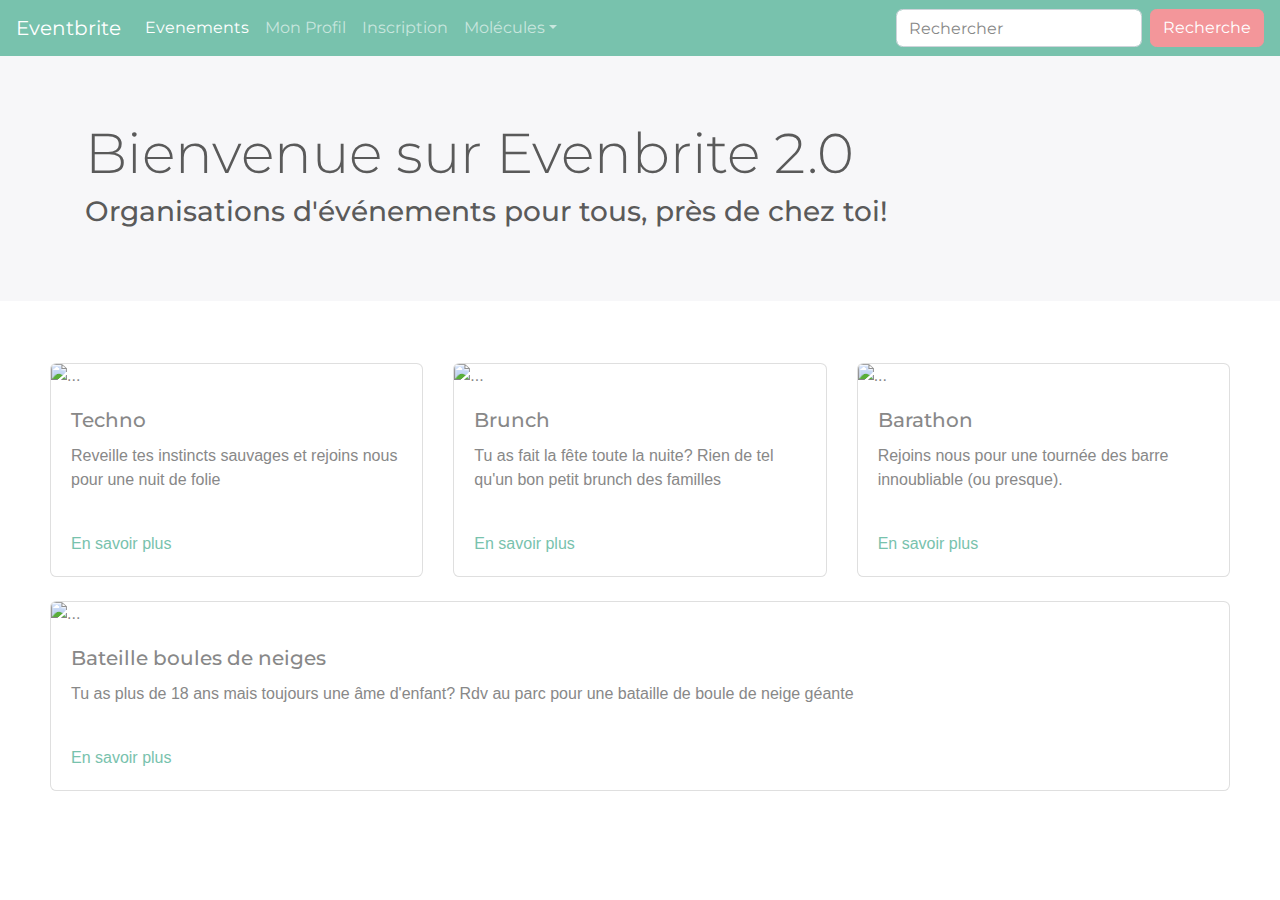
==== index.html @ ebf623cb "first commit" ====
<!DOCTYPE html>
<html lang="en">

<head>
  <meta charset="utf-8">
  <meta name="viewport" content="width=device-width, initial-scale=1.0">
  <!-- Link to the style.css file -->
  <link rel="stylesheet" href="style.css">
  <!-- Fonts links -->
  <link href="https://fonts.googleapis.com/css?family=Playfair+Display|Work+Sans&display=swap" rel="stylesheet">
  <!-- Javascript links -->
  <script src="https://code.jquery.com/jquery-3.3.1.slim.min.js" integrity="sha384-q8i/X+965DzO0rT7abK41JStQIAqVgRVzpbzo5smXKp4YfRvH+8abtTE1Pi6jizo" crossorigin="anonymous"></script>
  <script src="https://cdnjs.cloudflare.com/ajax/libs/popper.js/1.14.7/umd/popper.min.js" integrity="sha384-UO2eT0CpHqdSJQ6hJty5KVphtPhzWj9WO1clHTMGa3JDZwrnQq4sF86dIHNDz0W1" crossorigin="anonymous"></script>
  <script src="https://stackpath.bootstrapcdn.com/bootstrap/4.3.1/js/bootstrap.min.js" integrity="sha384-JjSmVgyd0p3pXB1rRibZUAYoIIy6OrQ6VrjIEaFf/nJGzIxFDsf4x0xIM+B07jRM" crossorigin="anonymous"></script>
  <!-- Bootstrap CSS
  <link rel="stylesheet" href="https://maxcdn.bootstrapcdn.com/bootstrap/4.0.0/css/bootstrap.min.css" integrity="sha384-Gn5384xqQ1aoWXA+058RXPxPg6fy4IWvTNh0E263XmFcJlSAwiGgFAW/dAiS6JXm" crossorigin="anonymous">  -->
  <!-- Icone Font Awesome -->
  <link rel="stylesheet" href="https://use.fontawesome.com/releases/v5.8.2/css/all.css" integrity="sha384-oS3vJWv+0UjzBfQzYUhtDYW+Pj2yciDJxpsK1OYPAYjqT085Qq/1cq5FLXAZQ7Ay" crossorigin="anonymous">
  <link rel = “stylesheet” href = ”all.css ” >
  <!-- Page title -->
  <title>Evenbrite</title>
</head>

<header>
<!-- Navbar -->
<nav class="navbar navbar-expand-lg navbar-dark bg-primary">
  <a class="navbar-brand" href="index.html">Eventbrite</a>
  <button class="navbar-toggler" type="button" data-toggle="collapse" data-target="#navbarColor01" aria-controls="navbarColor01" aria-expanded="false" aria-label="Toggle navigation">
    <span class="navbar-toggler-icon"></span>
  </button>

  <div class="collapse navbar-collapse" id="navbarColor01">
    <ul class="navbar-nav mr-auto">
      <li class="nav-item active">
        <a class="nav-link" href="events.html">Evenements<span class="sr-only">(current)</span></a>
      <li class="nav-item">
        <a class="nav-link" href="profil.html">Mon Profil</a>
      </li>
      <li class="nav-item">
        <a class="nav-link" href="inscription.html">Inscription</a>
      </li>
      <li class="nav-item dropdown">
          <a class="nav-link dropdown-toggle" data-toggle="dropdown" href="#" role="button" aria-haspopup="true" aria-expanded="false">Molécules</a>
          <div class="dropdown-menu" x-placement="bottom-start" style="position: absolute; will-change: transform; top: 0px; left: 0px; transform: translate3d(0px, 42px, 0px);">
            <a class="dropdown-item" href="cartes.html">Cartes</a>
            <a class="dropdown-item" href="forms.html">Formulaire</a>
            <a class="dropdown-item" href="banner.html">Bannière</a>
        </li>
    </ul>
    <form class="form-inline my-2 my-lg-0">
      <input class="form-control mr-sm-2" type="text" placeholder="Rechercher">
      <button class="btn btn-secondary my-2 my-sm-0" type="submit">Recherche</button>
    </form>
  </div>
</nav>
</header>

<body>
<!-- Jambotron -->
  <div class="jumbotron jumbotron-fluid jumbo-index">
  <div class="container">
    <h1 class="display-4">Bienvenue sur Evenbrite 2.0<br/><h1>
    <h3>Organisations d'événements pour tous, près de chez toi!
    </h3>
  </div>
  </div>


<!-- Les évenements -->
<section class="event-card">
<div class="card-deck">
  <div class="card">
    <img src="https://images.pexels.com/photos/2952834/pexels-photo-2952834.jpeg?auto=compress&cs=tinysrgb&dpr=1&w=500" class="card-img-top" alt="...">
      <div class="card-body">
        <h5 class="card-title">Techno</h5>
        <p class="card-text">Reveille tes instincts sauvages et rejoins nous pour une nuit de folie</p>
      </div>
      <div class="card-body">
      <a href="#" class="card-link">En savoir plus</a>
      </div>
  </div>

  <div class="card">
    <img src="https://images.pexels.com/photos/587741/pexels-photo-587741.jpeg?auto=compress&cs=tinysrgb&dpr=1&w=500" class="card-img-top" alt="...">
    <div class="card-body">
      <h5 class="card-title">Brunch</h5>
      <p class="card-text">Tu as fait la fête toute la nuite? Rien de tel qu'un bon petit brunch des familles</p>
    </div>
    <div class="card-body">
    <a href="#" class="card-link">En savoir plus</a>
    </div>
  </div>

  <div class="card">
    <img src="https://images.pexels.com/photos/1304473/pexels-photo-1304473.jpeg?auto=compress&cs=tinysrgb&h=750&w=1260" class="card-img-top" alt="...">
      <div class="card-body">
        <h5 class="card-title">Barathon</h5>
        <p class="card-text">Rejoins nous pour une tournée des barre innoubliable (ou presque).</p>
      </div>
      <div class="card-body">
        <a href="#" class="card-link">En savoir plus</a>
      </div>
    </div>
  </div>
  <br/>
  <div class="card">
    <img src="https://images.pexels.com/photos/1805445/pexels-photo-1805445.jpeg?auto=compress&cs=tinysrgb&dpr=1&w=500" class="card-img-top" alt="...">
      <div class="card-body">
        <h5 class="card-title">Bateille boules de neiges</h5>
        <p class="card-text">Tu as plus de 18 ans mais toujours une âme d'enfant? Rdv au parc pour une bataille de boule de neige géante</p>
      </div>
      <div class="card-body">
        <a href="#" class="card-link">En savoir plus</a>
      </div>
    </div>
  </div>

</div>
</section>



<!-- Carrousel 
<div id="carouselExampleIndicators" class="carousel slide" data-ride="carousel" height="200" >
  <ol class="carousel-indicators">
    <li data-target="#carouselExampleIndicators" data-slide-to="0" class="active"></li>
    <li data-target="#carouselExampleIndicators" data-slide-to="1"></li>
    <li data-target="#carouselExampleIndicators" data-slide-to="2"></li>
  </ol>
  <div class="carousel-inner">
    <div class="carousel-item active">
      <img class="d-block w-100" src="https://images.pexels.com/photos/587741/pexels-photo-587741.jpeg?auto=compress&cs=tinysrgb&h=750&w=1260" alt="First slide">
    </div>
    <div class="carousel-item">
      <img class="d-block w-100" src="https://images.pexels.com/photos/1190298/pexels-photo-1190298.jpeg?auto=compress&cs=tinysrgb&dpr=1&w=500" alt="Second slide">
    </div>
    <div class="carousel-item">
      <img class="d-block w-100" src="https://images.pexels.com/photos/1679825/pexels-photo-1679825.jpeg?auto=compress&cs=tinysrgb&h=750&w=1260" alt="Third slide">
    </div>
  </div>
  <a class="carousel-control-prev" href="#carouselExampleIndicators" role="button" data-slide="prev">
    <span class="carousel-control-prev-icon" aria-hidden="true"></span>
    <span class="sr-only">Précédent</span>
  </a>
  <a class="carousel-control-next" href="#carouselExampleIndicators" role="button" data-slide="next">
    <span class="carousel-control-next-icon" aria-hidden="true"></span>
    <span class="sr-only">Suivant</span>
  </a>
</div> -->


</body>

</html>
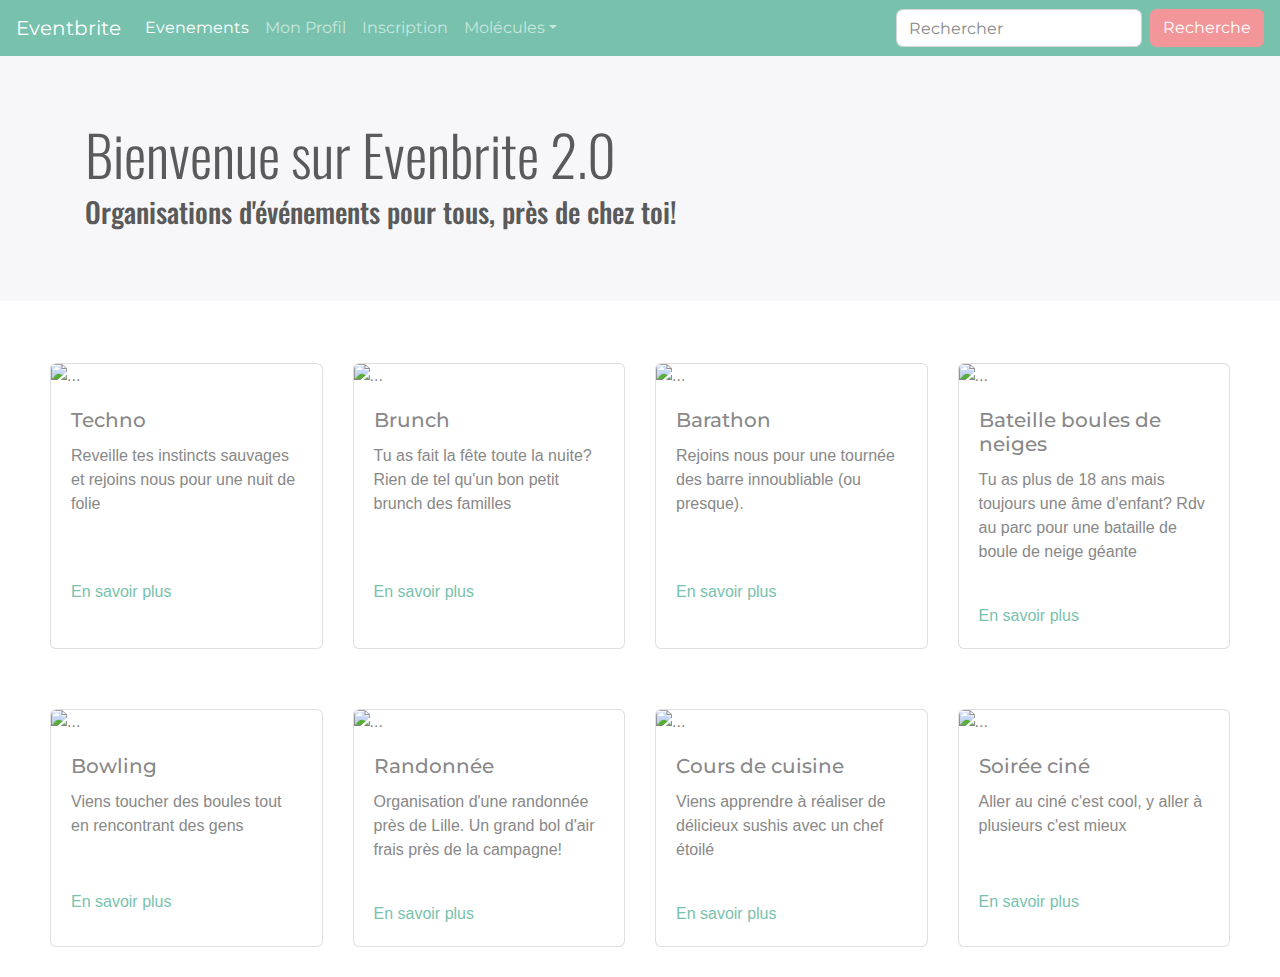
==== commit 13c071d2: "adding content" ====
--- a/index.html
+++ b/index.html
@@ -8,6 +8,7 @@
   <link rel="stylesheet" href="style.css">
   <!-- Fonts links -->
   <link href="https://fonts.googleapis.com/css?family=Playfair+Display|Work+Sans&display=swap" rel="stylesheet">
+  <link href="https://fonts.googleapis.com/css?family=Oswald&display=swap" rel="stylesheet">
   <!-- Javascript links -->
   <script src="https://code.jquery.com/jquery-3.3.1.slim.min.js" integrity="sha384-q8i/X+965DzO0rT7abK41JStQIAqVgRVzpbzo5smXKp4YfRvH+8abtTE1Pi6jizo" crossorigin="anonymous"></script>
   <script src="https://cdnjs.cloudflare.com/ajax/libs/popper.js/1.14.7/umd/popper.min.js" integrity="sha384-UO2eT0CpHqdSJQ6hJty5KVphtPhzWj9WO1clHTMGa3JDZwrnQq4sF86dIHNDz0W1" crossorigin="anonymous"></script>
@@ -59,8 +60,8 @@
 <!-- Jambotron -->
   <div class="jumbotron jumbotron-fluid jumbo-index">
   <div class="container">
-    <h1 class="display-4">Bienvenue sur Evenbrite 2.0<br/><h1>
-    <h3>Organisations d'événements pour tous, près de chez toi!
+    <h1 class="display-4 titre">Bienvenue sur Evenbrite 2.0<br/><h1>
+    <h3 class="titre">Organisations d'événements pour tous, près de chez toi!
     </h3>
   </div>
   </div>
@@ -101,13 +102,59 @@
         <a href="#" class="card-link">En savoir plus</a>
       </div>
     </div>
-  </div>
-  <br/>
   <div class="card">
     <img src="https://images.pexels.com/photos/1805445/pexels-photo-1805445.jpeg?auto=compress&cs=tinysrgb&dpr=1&w=500" class="card-img-top" alt="...">
       <div class="card-body">
         <h5 class="card-title">Bateille boules de neiges</h5>
         <p class="card-text">Tu as plus de 18 ans mais toujours une âme d'enfant? Rdv au parc pour une bataille de boule de neige géante</p>
+      </div>
+      <div class="card-body">
+        <a href="#" class="card-link">En savoir plus</a>
+      </div>
+    </div>
+  </div>
+</div>
+
+</section>
+<section class="event-card">
+<div class="card-deck">
+  <div class="card">
+    <img src="https://images.pexels.com/photos/4192/sport-alley-ball-game.jpg?auto=compress&cs=tinysrgb&dpr=1&w=500" class="card-img-top" alt="...">
+      <div class="card-body">
+        <h5 class="card-title">Bowling</h5>
+        <p class="card-text">Viens toucher des boules tout en rencontrant des gens</p>
+      </div>
+      <div class="card-body">
+      <a href="#" class="card-link">En savoir plus</a>
+      </div>
+  </div>
+
+  <div class="card">
+    <img src="https://images.pexels.com/photos/547116/pexels-photo-547116.jpeg?auto=compress&cs=tinysrgb&dpr=1&w=500" class="card-img-top" alt="...">
+    <div class="card-body">
+      <h5 class="card-title">Randonnée</h5>
+      <p class="card-text">Organisation d'une randonnée près de Lille. Un grand bol d'air frais près de la campagne!</p>
+    </div>
+    <div class="card-body">
+    <a href="#" class="card-link">En savoir plus</a>
+    </div>
+  </div>
+
+  <div class="card">
+    <img src="https://images.pexels.com/photos/2323398/pexels-photo-2323398.jpeg?auto=compress&cs=tinysrgb&dpr=1&w=500" class="card-img-top" alt="...">
+      <div class="card-body">
+        <h5 class="card-title">Cours de cuisine</h5>
+        <p class="card-text">Viens apprendre à réaliser de délicieux sushis avec un chef étoilé</p>
+      </div>
+      <div class="card-body">
+        <a href="#" class="card-link">En savoir plus</a>
+      </div>
+    </div>
+  <div class="card">
+    <img src="https://images.pexels.com/photos/33129/popcorn-movie-party-entertainment.jpg?auto=compress&cs=tinysrgb&h=750&w=1260" class="card-img-top" alt="...">
+      <div class="card-body">
+        <h5 class="card-title">Soirée ciné</h5>
+        <p class="card-text">Aller au ciné c'est cool, y aller à plusieurs c'est mieux</p>
       </div>
       <div class="card-body">
         <a href="#" class="card-link">En savoir plus</a>
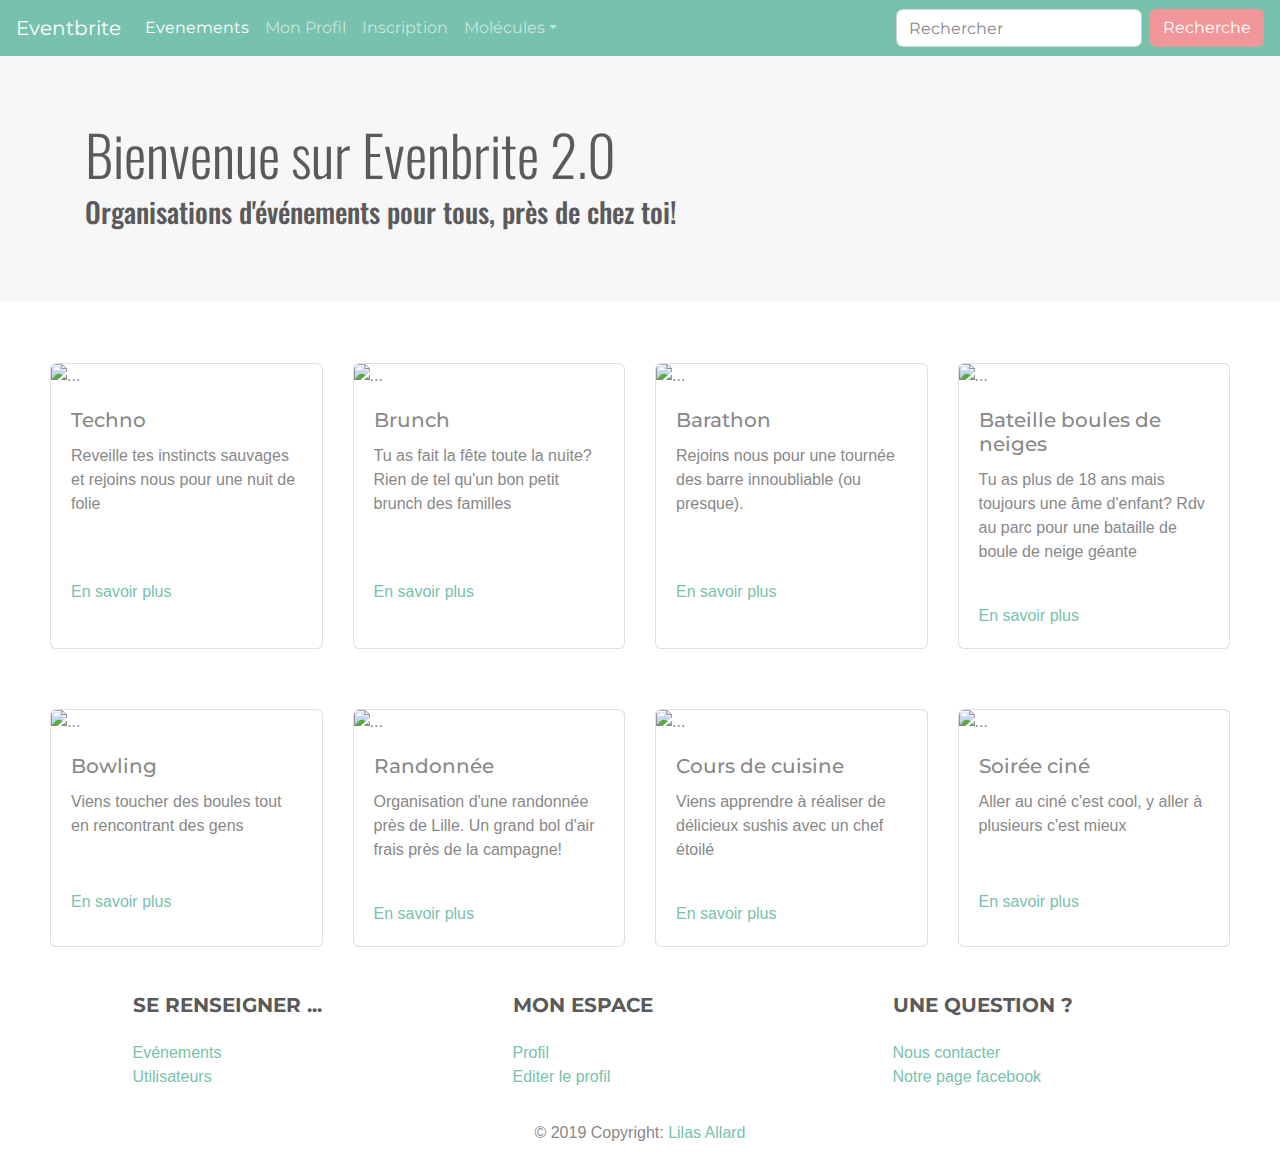
==== commit adc16161: "adding content again: forms" ====
--- a/index.html
+++ b/index.html
@@ -25,7 +25,7 @@
 <header>
 <!-- Navbar -->
 <nav class="navbar navbar-expand-lg navbar-dark bg-primary">
-  <a class="navbar-brand" href="index.html">Eventbrite</a>
+  <a class="navbar-brand" href="home.html">Eventbrite</a>
   <button class="navbar-toggler" type="button" data-toggle="collapse" data-target="#navbarColor01" aria-controls="navbarColor01" aria-expanded="false" aria-label="Toggle navigation">
     <span class="navbar-toggler-icon"></span>
   </button>
@@ -33,7 +33,7 @@
   <div class="collapse navbar-collapse" id="navbarColor01">
     <ul class="navbar-nav mr-auto">
       <li class="nav-item active">
-        <a class="nav-link" href="events.html">Evenements<span class="sr-only">(current)</span></a>
+        <a class="nav-link" href="index.html">Evenements<span class="sr-only">(current)</span></a>
       <li class="nav-item">
         <a class="nav-link" href="profil.html">Mon Profil</a>
       </li>
@@ -43,8 +43,8 @@
       <li class="nav-item dropdown">
           <a class="nav-link dropdown-toggle" data-toggle="dropdown" href="#" role="button" aria-haspopup="true" aria-expanded="false">Molécules</a>
           <div class="dropdown-menu" x-placement="bottom-start" style="position: absolute; will-change: transform; top: 0px; left: 0px; transform: translate3d(0px, 42px, 0px);">
-            <a class="dropdown-item" href="cartes.html">Cartes</a>
-            <a class="dropdown-item" href="forms.html">Formulaire</a>
+            <a class="dropdown-item" href="events.html">Cartes</a>
+            <a class="dropdown-item" href="inscription.html">Formulaire</a>
             <a class="dropdown-item" href="banner.html">Bannière</a>
         </li>
     </ul>
@@ -77,7 +77,7 @@
         <p class="card-text">Reveille tes instincts sauvages et rejoins nous pour une nuit de folie</p>
       </div>
       <div class="card-body">
-      <a href="#" class="card-link">En savoir plus</a>
+      <a href="events.html" class="card-link">En savoir plus</a>
       </div>
   </div>
 
@@ -88,7 +88,7 @@
       <p class="card-text">Tu as fait la fête toute la nuite? Rien de tel qu'un bon petit brunch des familles</p>
     </div>
     <div class="card-body">
-    <a href="#" class="card-link">En savoir plus</a>
+    <a href="events.html" class="card-link">En savoir plus</a>
     </div>
   </div>
 
@@ -99,7 +99,7 @@
         <p class="card-text">Rejoins nous pour une tournée des barre innoubliable (ou presque).</p>
       </div>
       <div class="card-body">
-        <a href="#" class="card-link">En savoir plus</a>
+        <a href="events.html" class="card-link">En savoir plus</a>
       </div>
     </div>
   <div class="card">
@@ -109,7 +109,7 @@
         <p class="card-text">Tu as plus de 18 ans mais toujours une âme d'enfant? Rdv au parc pour une bataille de boule de neige géante</p>
       </div>
       <div class="card-body">
-        <a href="#" class="card-link">En savoir plus</a>
+        <a href="events.html" class="card-link">En savoir plus</a>
       </div>
     </div>
   </div>
@@ -125,7 +125,7 @@
         <p class="card-text">Viens toucher des boules tout en rencontrant des gens</p>
       </div>
       <div class="card-body">
-      <a href="#" class="card-link">En savoir plus</a>
+      <a href="events.html" class="card-link">En savoir plus</a>
       </div>
   </div>
 
@@ -136,7 +136,7 @@
       <p class="card-text">Organisation d'une randonnée près de Lille. Un grand bol d'air frais près de la campagne!</p>
     </div>
     <div class="card-body">
-    <a href="#" class="card-link">En savoir plus</a>
+    <a href="events.html" class="card-link">En savoir plus</a>
     </div>
   </div>
 
@@ -147,7 +147,7 @@
         <p class="card-text">Viens apprendre à réaliser de délicieux sushis avec un chef étoilé</p>
       </div>
       <div class="card-body">
-        <a href="#" class="card-link">En savoir plus</a>
+        <a href="events.html" class="card-link">En savoir plus</a>
       </div>
     </div>
   <div class="card">
@@ -157,7 +157,7 @@
         <p class="card-text">Aller au ciné c'est cool, y aller à plusieurs c'est mieux</p>
       </div>
       <div class="card-body">
-        <a href="#" class="card-link">En savoir plus</a>
+        <a href="events.html" class="card-link">En savoir plus</a>
       </div>
     </div>
   </div>
@@ -198,4 +198,85 @@
 
 </body>
 
+<!-- Footer -->
+<footer class="page-footer font-small indigo">
+
+  <!-- Footer Links -->
+  <div class="container text-center text-md-left">
+
+    <!-- Grid row -->
+    <div class="row">
+
+      <!-- Grid column -->
+      <div class="col-md-3 mx-auto">
+
+        <!-- Links -->
+        <h5 class="font-weight-bold text-uppercase mt-3 mb-4">Se renseigner ... </h5>
+
+        <ul class="list-unstyled">
+          <li>
+            <a href="#!">Evénements</a>
+          </li>
+          <li>
+            <a href="#!">Utilisateurs</a>
+          </li>
+        </ul>
+
+      </div>
+      <!-- Grid column -->
+
+      <hr class="clearfix w-100 d-md-none">
+
+      <!-- Grid column -->
+      <div class="col-md-3 mx-auto">
+
+        <!-- Links -->
+        <h5 class="font-weight-bold text-uppercase mt-3 mb-4">Mon espace</h5>
+
+        <ul class="list-unstyled">
+          <li>
+            <a href="#!">Profil</a>
+          </li>
+          <li>
+            <a href="#!">Editer le profil</a>
+          </li>
+        </ul>
+
+      </div>
+      <!-- Grid column -->
+
+      <hr class="clearfix w-100 d-md-none">
+
+      <!-- Grid column -->
+      <div class="col-md-3 mx-auto">
+
+        <!-- Links -->
+        <h5 class="font-weight-bold text-uppercase mt-3 mb-4">Une question ?</h5>
+
+        <ul class="list-unstyled">
+          <li>
+            <a href="#!">Nous contacter</a>
+          </li>
+          <li>
+            <a href="#!">Notre page facebook</a>
+          </li>
+        </ul>
+
+      </div>
+
+    </div>
+    <!-- Grid row -->
+
+  </div>
+  <!-- Footer Links -->
+
+  <!-- Copyright -->
+  <div class="footer-copyright text-center py-3">© 2019 Copyright:
+    <a href="https://mdbootstrap.com/education/bootstrap/">Lilas Allard</a>
+  </div>
+  <!-- Copyright -->
+
+</footer>
+<!-- Footer -->
+
 </html>
